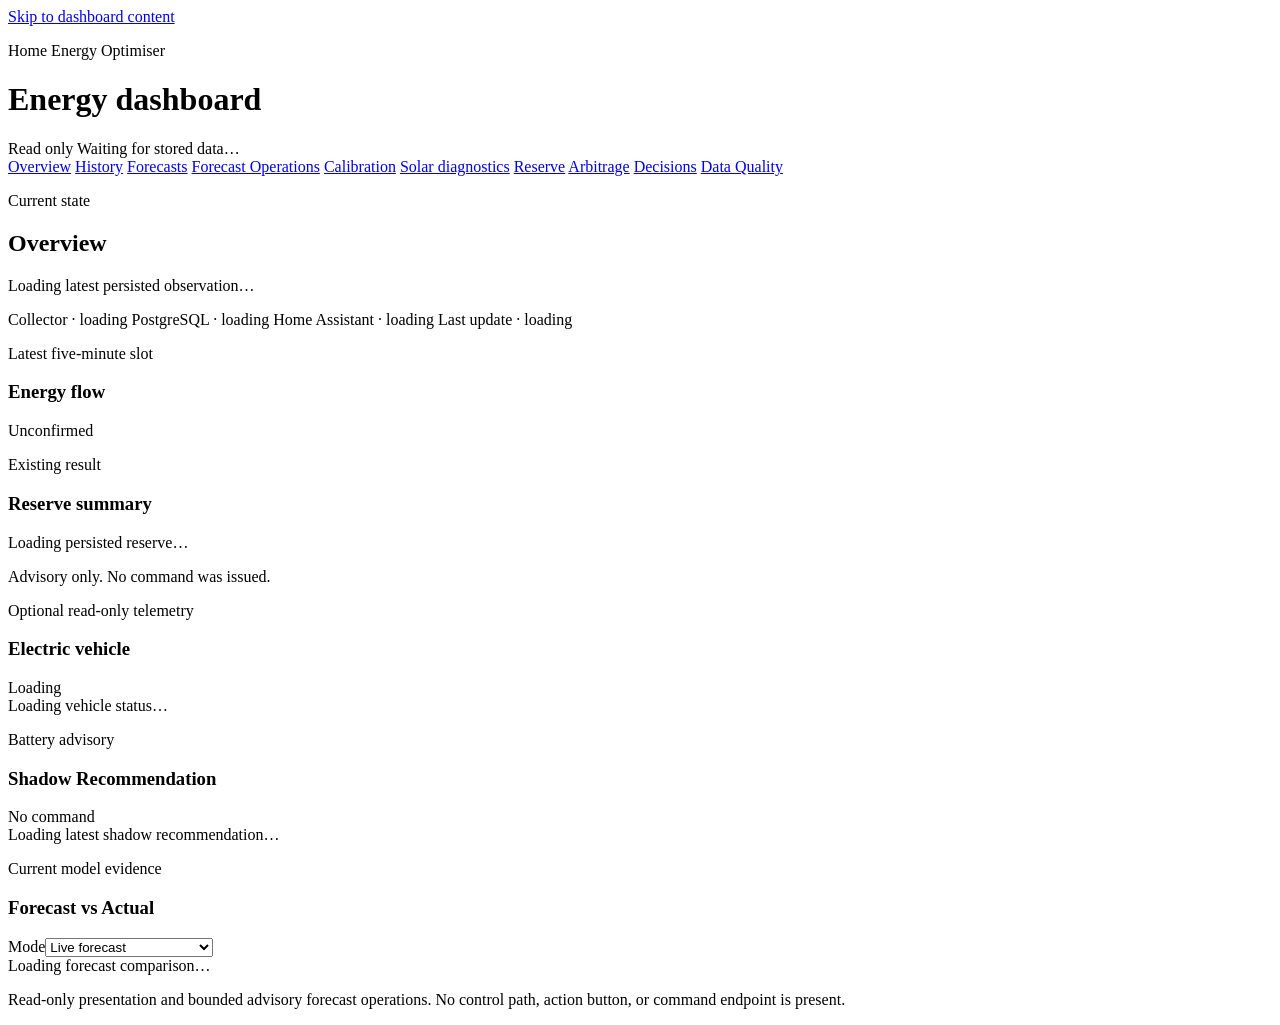
==== src/energy_optimizer/dashboard_static/index.html @ a13c27ef "Add opt-in advisory price interpretation and linked reserve binding" ====
<!doctype html>
<html lang="en">
<head>
  <meta charset="utf-8">
  <meta name="viewport" content="width=device-width, initial-scale=1">
  <meta name="color-scheme" content="light dark">
  <base href="__INGRESS_BASE_PATH__">
  <title>Energy Optimiser</title>
  <link rel="stylesheet" href="static/app.css?v=0.6.0">
  <script type="module" src="static/app.js?v=0.8.1"></script>
</head>
<body>
  <a class="skip-link" href="#main">Skip to dashboard content</a>
  <header class="app-header">
    <div>
      <p class="eyebrow">Home Energy Optimiser</p>
      <h1>Energy dashboard</h1>
    </div>
    <div class="header-meta">
      <span class="badge badge-safe">Read only</span>
      <span id="latest-data">Waiting for stored data…</span>
    </div>
  </header>

  <nav class="tabs" aria-label="Dashboard sections">
    <a href="#overview" data-tab="overview" aria-current="page">Overview</a>
    <a href="#history" data-tab="history">History</a>
    <a href="#forecasts" data-tab="forecasts">Forecasts</a>
    <a href="#forecast-operations" data-tab="forecast-operations">Forecast Operations</a>
    <a href="#calibration" data-tab="calibration">Calibration</a>
    <a href="#solar-diagnostics" data-tab="solar-diagnostics">Solar diagnostics</a>
    <a href="#reserve" data-tab="reserve">Reserve</a>
    <a href="#arbitrage" data-tab="arbitrage">Arbitrage</a>
    <a href="#decisions" data-tab="decisions">Decisions</a>
    <a href="#data-quality" data-tab="data-quality">Data Quality</a>
  </nav>

  <main id="main">
    <section id="arbitrage" class="page" aria-labelledby="arbitrage-title" hidden>
      <div class="section-heading"><div><p class="eyebrow">Evidence and conditional value</p><h2 id="arbitrage-title">Arbitrage</h2></div><p id="arbitrage-state" class="state-message" role="status">Waiting for persisted evidence…</p></div>
      <p class="advisory">Research only · hardware execution disabled. Expected value, observed accounting and simulated comparisons are separate. Conditional parameters are not installed limits.</p>
      <div id="arbitrage-content" class="quality-grid"></div>
    </section>
    <section id="overview" class="page" aria-labelledby="overview-title">
      <div class="section-heading">
        <div><p class="eyebrow">Current state</p><h2 id="overview-title">Overview</h2></div>
        <p id="overview-state" class="state-message" role="status">Loading latest persisted observation…</p>
      </div>
      <div id="status-strip" class="status-strip" aria-label="Application status">
        <span data-status="collector">Collector · loading</span>
        <span data-status="database">PostgreSQL · loading</span>
        <span data-status="home_assistant">Home Assistant · loading</span>
        <span data-status="age">Last update · loading</span>
      </div>
      <div id="kpis" class="kpi-grid" aria-live="polite"></div>

      <div class="overview-grid">
        <article class="panel flow-panel">
          <div class="panel-heading"><div><p class="eyebrow">Latest five-minute slot</p><h3>Energy flow</h3></div><span id="flow-confidence" class="badge">Unconfirmed</span></div>
          <div id="energy-flow" class="energy-flow" aria-label="Latest stored energy flow"></div>
          <p id="flow-note" class="flow-note muted" role="note"></p>
        </article>
        <article class="panel" id="overview-reserve">
          <div class="panel-heading"><div><p class="eyebrow">Existing result</p><h3>Reserve summary</h3></div></div>
          <div class="loading-block">Loading persisted reserve…</div>
          <p class="advisory">Advisory only. No command was issued.</p>
        </article>
        <article class="panel" id="overview-ev">
          <div class="panel-heading"><div><p class="eyebrow">Optional read-only telemetry</p><h3>Electric vehicle</h3></div><span id="ev-freshness" class="badge badge-muted">Loading</span></div>
          <div class="loading-block">Loading vehicle status…</div>
        </article>
        <article class="panel overview-wide" id="overview-shadow">
          <div class="panel-heading"><div><p class="eyebrow">Battery advisory</p><h3>Shadow Recommendation</h3></div><span class="badge badge-safe">No command</span></div>
          <div class="loading-block">Loading latest shadow recommendation&hellip;</div>
        </article>
        <article class="panel overview-wide" id="overview-forecast-actual">
          <div class="panel-heading">
            <div><p class="eyebrow">Current model evidence</p><h3>Forecast vs Actual</h3></div>
            <label>Mode<select id="forecast-card-mode"><option value="live">Live forecast</option><option value="latest_complete">Latest complete forecast</option></select></label>
          </div>
          <div id="forecast-card-content" class="loading-block">Loading forecast comparison&hellip;</div>
        </article>
      </div>
    </section>

    <section id="forecast-operations" class="page" hidden aria-labelledby="operations-title">
      <div class="section-heading">
        <div><p class="eyebrow">Scheduled advisory analysis</p><h2 id="operations-title">Forecast Operations</h2></div>
        <div class="operation-controls">
          <label class="range-control">Forecast run
            <select id="accuracy-run"><option value="">All scheduled runs</option></select>
          </label>
          <label class="range-control">Accuracy range
            <select id="accuracy-range"><option value="24h">24 hours</option><option value="7d" selected>7 days</option><option value="30d">30 days</option></select>
          </label>
        </div>
      </div>
      <p id="operations-state" class="state-message" role="status">Select this tab to load scheduler status and scored forecasts.</p>
      <div id="operations-status" class="quality-grid"></div>
      <div id="accuracy-summary" class="summary-row"></div>
      <div id="accuracy-content" class="chart-grid"></div>
    </section>

    <section id="calibration" class="page" hidden aria-labelledby="calibration-title">
      <div class="section-heading">
        <div><p class="eyebrow">Out-of-sample measurement</p><h2 id="calibration-title">Forecast calibration</h2></div>
      </div>
      <p id="calibration-state" class="state-message" role="status">Select this tab to load aligned-run calibration.</p>
      <div id="calibration-content" class="quality-grid"></div>
      <p class="muted">Statuses use project engineering heuristics. Poor calibration is analytical and does not trigger the App watchdog.</p>
    </section>

    <section id="history" class="page" hidden aria-labelledby="history-title">
      <div class="section-heading">
        <div><p class="eyebrow">Stored observations</p><h2 id="history-title">History</h2></div>
        <label class="range-control">Range
          <select id="history-range">
            <option value="6h">6 hours</option><option value="24h" selected>24 hours</option>
            <option value="48h">48 hours</option><option value="7d">7 days</option>
            <option value="14d">14 days</option><option value="30d">30 days</option>
          </select>
        </label>
      </div>
      <p id="history-state" class="state-message" role="status">Select this tab to load history.</p>
      <div id="history-summary" class="summary-row"></div>
      <div id="history-charts" class="chart-grid" aria-live="polite"></div>
    </section>

    <section id="solar-diagnostics" class="page" hidden aria-labelledby="solar-title">
      <div class="section-heading"><div><p class="eyebrow">Read-only evidence context</p><h2 id="solar-title">Solar forecast diagnostics</h2></div></div>
      <p id="solar-state" class="state-message" role="status">Select this tab to compare start-of-day Solcast ranges with realised PV.</p>
      <div id="solar-content" class="quality-grid"></div>
      <p class="muted">These labels are contextual, do not prove curtailment, and never apply automatic Solcast derating.</p>
    </section>

    <section id="forecasts" class="page" hidden aria-labelledby="forecasts-title">
      <div class="section-heading"><div><p class="eyebrow">Persisted runs only</p><h2 id="forecasts-title">Forecasts</h2></div></div>
      <p id="forecast-state" class="state-message" role="status">Select this tab to load persisted forecasts.</p>
      <div class="forecast-layout">
        <article class="panel forecast-meta-card">
          <label>Forecast run<select id="forecast-run"><option value="">Loading…</option></select></label>
          <div id="forecast-run-meta" class="forecast-meta"></div>
        </article>
        <div id="forecast-comparison" class="panel chart-panel"></div>
      </div>
    </section>

    <section id="reserve" class="page" hidden aria-labelledby="reserve-title">
      <div class="section-heading"><div><p class="eyebrow">Persisted advisory result</p><h2 id="reserve-title">Reserve</h2></div></div>
      <p class="advisory prominent">Advisory only. No command was issued.</p>
      <p id="reserve-state" class="state-message" role="status">Select this tab to load the latest persisted reserve result.</p>
      <div id="reserve-content" class="reserve-grid"></div>
      <h3 class="history-heading">Reserve history</h3>
      <div id="reserve-history" class="panel"></div>
    </section>

    <section id="decisions" class="page" hidden aria-labelledby="decisions-title">
      <div class="section-heading"><div><p class="eyebrow">Advisory battery evidence</p><h2 id="decisions-title">Decisions</h2></div></div>
      <p class="advisory prominent">Shadow only &mdash; no command issued.</p>
      <p id="decisions-state" class="state-message" role="status">Select this tab to load immutable recommendations and outcomes.</p>
      <div id="decision-current" class="decision-grid"></div>
      <h3 class="history-heading">Candidate comparison</h3>
      <div id="decision-candidates" class="panel"></div>
      <h3 class="history-heading">Input provenance</h3>
      <div id="decision-provenance" class="quality-grid"></div>
      <h3 class="history-heading">Decision history</h3>
      <div id="decision-history" class="panel"></div>
      <h3 class="history-heading">Outcomes</h3>
      <div id="decision-outcomes" class="panel"></div>
    </section>

    <section id="data-quality" class="page" hidden aria-labelledby="quality-title">
      <div class="section-heading">
        <div><p class="eyebrow">Last 30 days</p><h2 id="quality-title">Data quality</h2></div>
      </div>
      <p id="quality-state" class="state-message" role="status">Select this tab to load collection quality.</p>
      <div id="quality-content"></div>
    </section>
  </main>

  <footer>
    <p>Read-only presentation and bounded advisory forecast operations. No control path, action button, or command endpoint is present.</p>
  </footer>
</body>
</html>
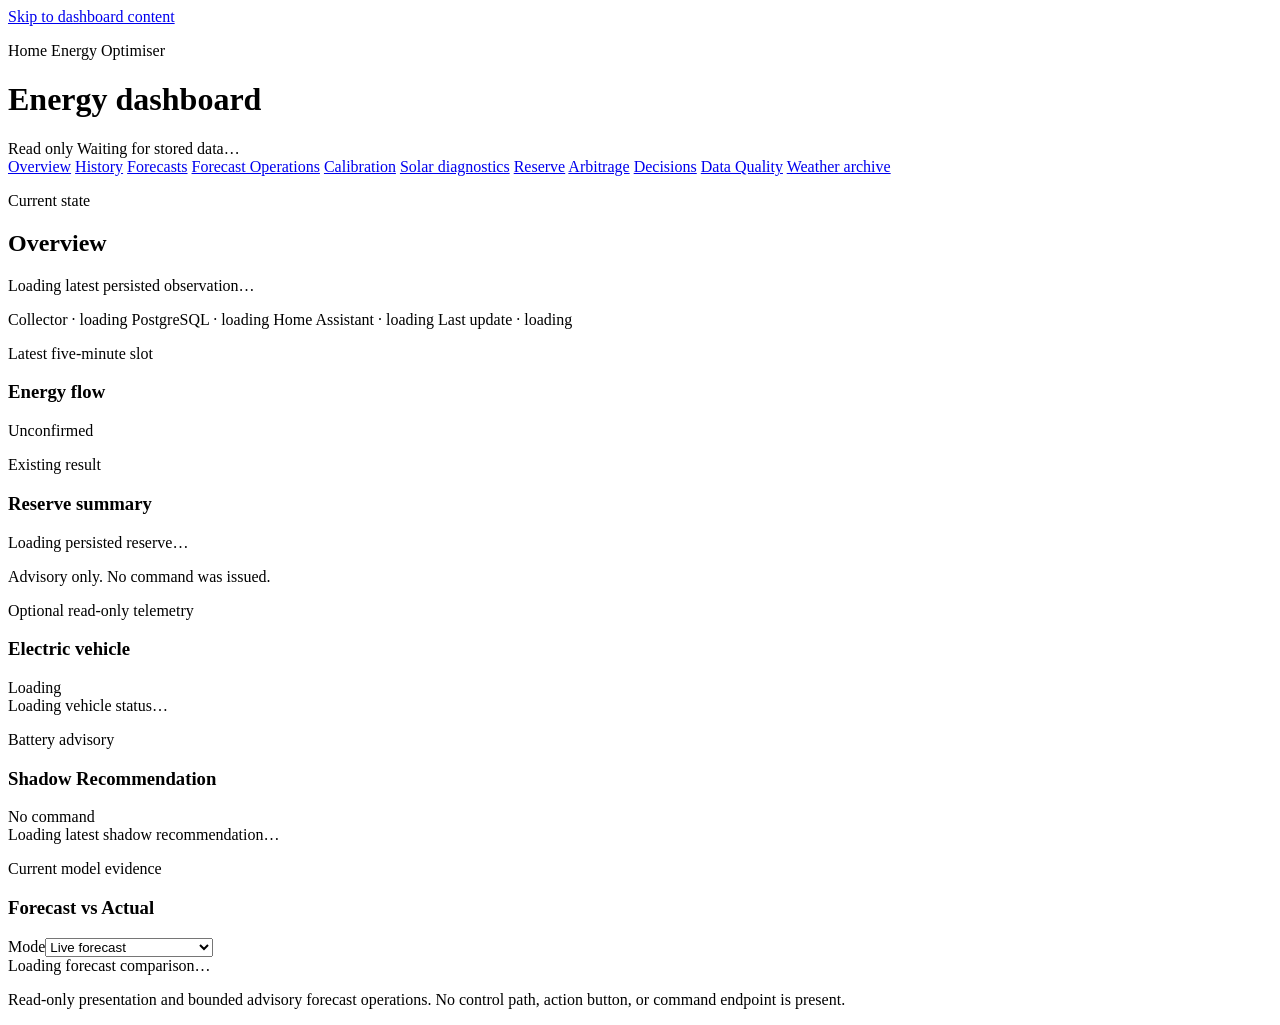
==== commit c226652b: "Add disabled versioned One Call weather collection" ====
--- a/src/energy_optimizer/dashboard_static/index.html
+++ b/src/energy_optimizer/dashboard_static/index.html
@@ -7,7 +7,7 @@
   <base href="__INGRESS_BASE_PATH__">
   <title>Energy Optimiser</title>
   <link rel="stylesheet" href="static/app.css?v=0.6.0">
-  <script type="module" src="static/app.js?v=0.8.1"></script>
+  <script type="module" src="static/app.js?v=0.8.6-dq1"></script>
 </head>
 <body>
   <a class="skip-link" href="#main">Skip to dashboard content</a>
@@ -33,6 +33,7 @@
     <a href="#arbitrage" data-tab="arbitrage">Arbitrage</a>
     <a href="#decisions" data-tab="decisions">Decisions</a>
     <a href="#data-quality" data-tab="data-quality">Data Quality</a>
+    <a href="weather">Weather archive</a>
   </nav>
 
   <main id="main">
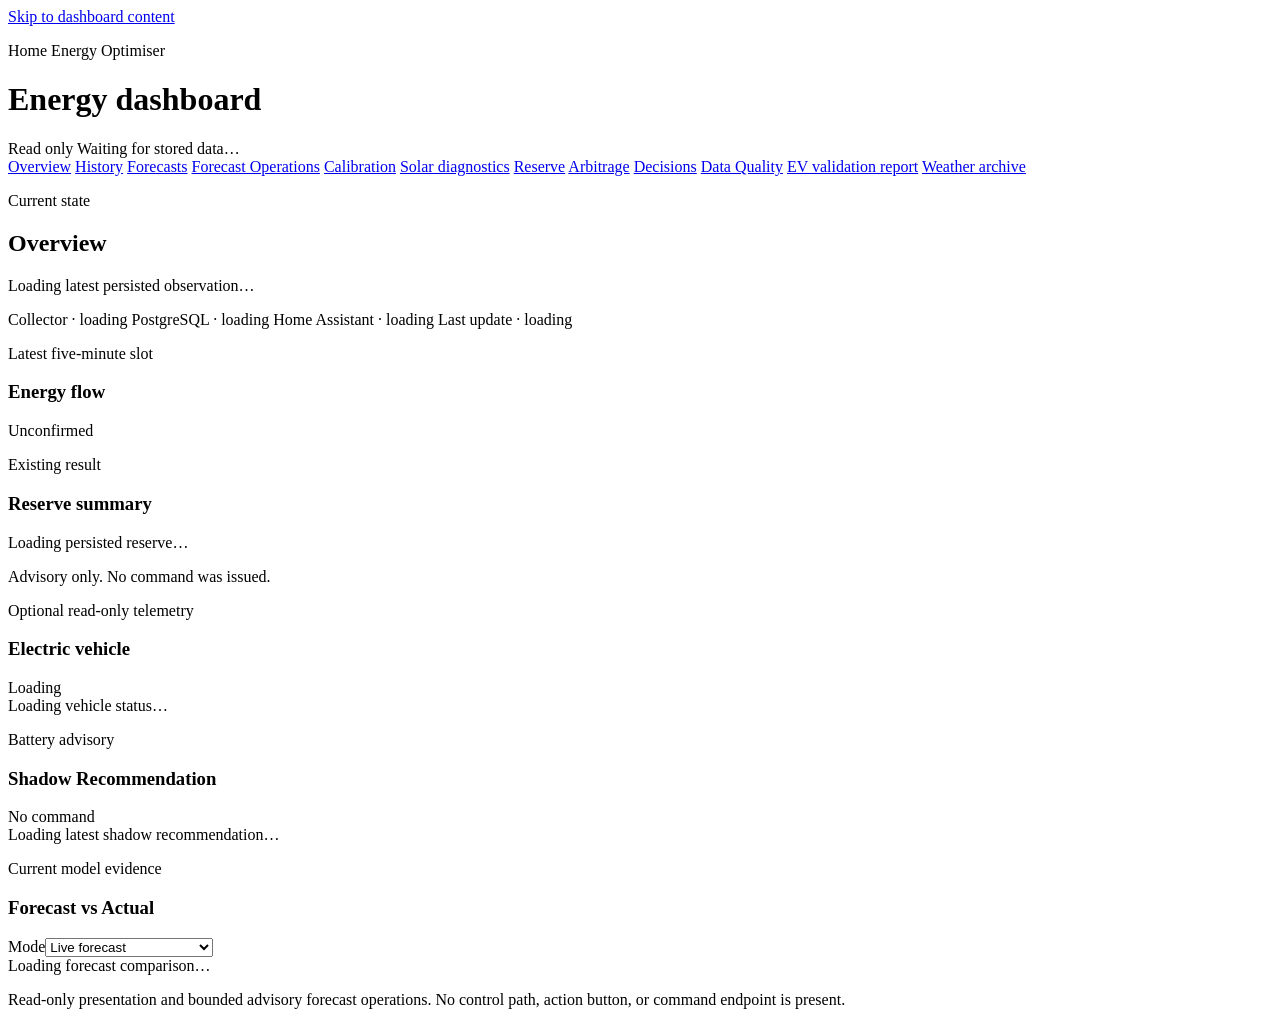
==== commit 40f894cc: "Validate completed EV charging sessions in the read-only app" ====
--- a/src/energy_optimizer/dashboard_static/index.html
+++ b/src/energy_optimizer/dashboard_static/index.html
@@ -6,8 +6,8 @@
   <meta name="color-scheme" content="light dark">
   <base href="__INGRESS_BASE_PATH__">
   <title>Energy Optimiser</title>
-  <link rel="stylesheet" href="static/app.css?v=0.6.0">
-  <script type="module" src="static/app.js?v=0.8.6-dq1"></script>
+  <link rel="stylesheet" href="static/app.css?v=ev-chart-v0810">
+  <script type="module" src="static/app.js?v=ev-chart-v0810"></script>
 </head>
 <body>
   <a class="skip-link" href="#main">Skip to dashboard content</a>
@@ -33,6 +33,7 @@
     <a href="#arbitrage" data-tab="arbitrage">Arbitrage</a>
     <a href="#decisions" data-tab="decisions">Decisions</a>
     <a href="#data-quality" data-tab="data-quality">Data Quality</a>
+    <a href="api/v1/ev-validation">EV validation report</a>
     <a href="weather">Weather archive</a>
   </nav>
 
